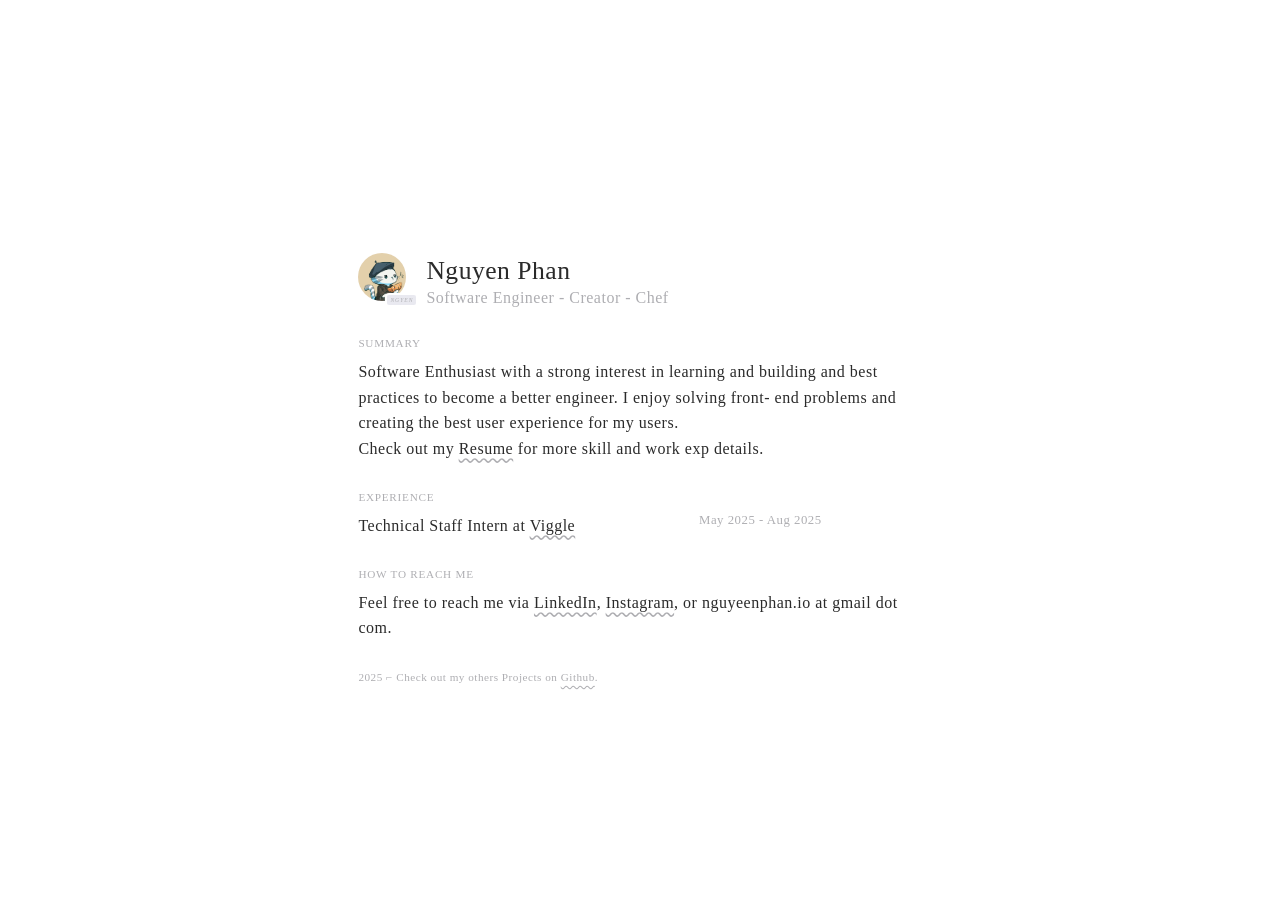
==== index.html @ 638c31f3 "update" ====
<!--
 ___  ___  ___  ________  _______           _____ ______   _______           ___                     
|\  \|\  \|\  \|\   __  \|\  ___ \         |\   _ \  _   \|\  ___ \         |\  \                    
\ \  \\\  \ \  \ \  \|\  \ \   __/|        \ \  \\\__\ \  \ \   __/|        \ \  \                   
 \ \   __  \ \  \ \   _  _\ \  \_|/__       \ \  \\|__| \  \ \  \_|/__       \ \  \                  
  \ \  \ \  \ \  \ \  \\  \\ \  \_|\ \       \ \  \    \ \  \ \  \_|\ \       \ \__\                 
   \ \__\ \__\ \__\ \__\\ _\\ \_______\       \ \__\    \ \__\ \_______\       \|__|                 
    \|__|\|__|\|__|\|__|\|__|\|_______|        \|__|     \|__|\|_______|           ___               
                                                                                  |\__\              
                                                                                  \|__|              
                                                                                                     
 ___          ________  _____ ______           ________  ________  ________  ___  __    _______      
|\  \        |\   __  \|\   _ \  _   \        |\   __  \|\   __  \|\   __  \|\  \|\  \ |\  ___ \     
\ \  \       \ \  \|\  \ \  \\\__\ \  \       \ \  \|\ /\ \  \|\  \ \  \|\  \ \  \/  /|\ \   __/|    
 \ \  \       \ \   __  \ \  \\|__| \  \       \ \   __  \ \   _  _\ \  \\\  \ \   ___  \ \  \_|/__  
  \ \  \       \ \  \ \  \ \  \    \ \  \       \ \  \|\  \ \  \\  \\ \  \\\  \ \  \\ \  \ \  \_|\ \ 
   \ \__\       \ \__\ \__\ \__\    \ \__\       \ \_______\ \__\\ _\\ \_______\ \__\\ \__\ \_______\
    \|__|        \|__|\|__|\|__|     \|__|        \|_______|\|__|\|__|\|_______|\|__| \|__|\|_______|
                                                                                                     
-->

<!DOCTYPE html>
<html lang="en">
  <head>
    <meta charset="utf-8" />
    <meta
      name="viewport"
      content="width=device-width, initial-scale=1, minimum-scale=1, maximum-scale=1, user-scalable=no"
    />
    <title>hi, i'm nguyen</title>
    <meta name="description" content="Nguyen is an software engineer." />

    <!-- CSS -->
    <link
      href="https://cdn.jsdelivr.net/npm/bootstrap@5.0.2/dist/css/bootstrap.min.css"
      rel="stylesheet"
      integrity="sha384-EVSTQN3/azprG1Anm3QDgpJLIm9Nao0Yz1ztcQTwFspd3yD65VohhpuuCOmLASjC"
      crossorigin="anonymous"
    />
    <link
      rel="stylesheet"
      href="https://cdnjs.cloudflare.com/ajax/libs/animate.css/4.1.1/animate.min.css"
    />
    <link href="./css/nguyen.css" rel="stylesheet" />
    <link href="./css/lilnoun.css" rel="stylesheet" />

    <!-- Favicon-->
    <link rel="apple-touch-icon" sizes="180x180" href="./images/profile.png" />
    <link
      rel="icon"
      type="image/png"
      sizes="32x32"
      href="./images/profile.png"
    />
    <link
      rel="icon"
      type="image/png"
      sizes="16x16"
      href="./images/profile.png"
    />
    <link rel="shortcut icon" href="./images/profile.png" />

    <!-- Rich Preview -->
    <meta property="og:title" content="hi, i'm nguyen" />

    <!-- Theme Color-->
    <meta
      name="theme-color"
      content="#FFFFFF"
      media="(prefers-color-scheme: light)"
    />
    <meta
      name="theme-color"
      content="#2b2b2b"
      media="(prefers-color-scheme: dark)"
    />
  </head>

  <body class="disable-drag">
    <!-- Navigation Bar -->
    <nav class="navbar fixed-top navbar-expand-lg">
      <div class="container-fluid"></div>
    </nav>

    <!-- Main content -->
    <div class="centered">
      <!-- Header section-->
      <div class="section">
        <div id="nft-badge-widget" class="disable-select">
          <a
            href="https://github.com/nguyeenphan"
            target="_blank"
            rel="noopener noreferrer"
          >
            <h7>Ngyen</h7>
          </a>
        </div>

        <div class="header">
          <div id="lilnoun" class="disable-select">
            <div class="eyes">
              <div class="left-eyelid"></div>
              <div class="left-eye">
                <div class="left-pupil"></div>
              </div>
              <div class="right-eyelid"></div>
              <div class="right-eye">
                <div class="right-pupil"></div>
              </div>
            </div>
          </div>

          <div class="header-text">
            <div class="header-title">
              <h1>Nguyen Phan</h1>
            </div>
            <h2>Software Engineer - Creator - Chef</h2>
          </div>
        </div>
      </div>

      <!-- About me section -->
      <div class="section">
        <h3>Summary</h3>
        <h4>
          Software Enthusiast with a strong interest in learning and building
          and best practices to become a better engineer. I enjoy solving front-
          end problems and creating the best user experience for my users.
          <br />
          Check out my
          <a
            href="https://drive.google.com/file/d/1Zae-3kZdGdI0vMkTdXrovOR_p4FRXU6M/view?usp=sharing"
            target="_blank"
            >Resume</a
          >
          for more skill and work exp details.
        </h4>
      </div>

      <!-- Experience section -->
      <div class="section">
        <h3>Experience</h3>
        <ul>
          <li>
            <h4>
              Technical Staff Intern at
              <a href="https://viggle.ai/" target="_blank">Viggle</a>
            </h4>
            <h5>May 2025 - Aug 2025</h5>
          </li>
        </ul>
      </div>

      <!-- Contact me section -->
      <div class="section">
        <h3>How to reach me</h3>
        <h4>
          Feel free to reach me via
          <a
            href="https://www.linkedin.com/in/khánh-nguyên"
            class="linkedin"
            target="_blank"
            >LinkedIn</a
          >,
          <a
            href="https://www.instagram.com/nguyeenphann/"
            class="Instagram"
            target="_blank"
            >Instagram</a
          >, or nguyeenphan.io at gmail dot com.
        </h4>
      </div>

      <!-- Footer section-->
      <div class="section footer-stuff">
        <h6>
          2025 ⌐ Check out my others Projects on
          <a
            href="https://github.com/nguyeenphan"
            class="gallery"
            target="_blank"
            >Github</a
          >.
        </h6>
      </div>
    </div>

    <!-- Scripts -->
    <script src="https://unpkg.co/gsap@3/dist/gsap.min.js"></script>
    <script src="https://cdnjs.cloudflare.com/ajax/libs/jquery/3.5.1/jquery.min.js"></script>
    <script type="text/javascript" src="./scripts/lilnoun.js"></script>
    <script type="text/javascript" src="./scripts/nguyen.js"></script>
  </body>
</html>
---- css/nguyen.css ----
/* Fonts */

@font-face {
  font-family: "ArialRoundedMTBold";
  src: url("../fonts/ArialRoundedMTBold.eot") format("embedded-opentype");
  font-weight: normal;
  font-style: normal;
}

@font-face {
  font-family: "SF Mono";
  src: url("../fonts/SFMonoBold.otf") format("opentype");
  font-weight: bold;
  font-style: normal;
}

@font-face {
  font-family: "SF Pro Rounded Bold";
  src: url("../fonts/SF-Pro-Rounded-Bold.otf") format("opentype");
}

@font-face {
  font-family: "SF Pro Rounded Semibold";
  src: url("../fonts/SF-Pro-Rounded-Semibold.otf") format("opentype");
}

@font-face {
  font-family: "SF Pro Rounded Medium";
  src: url("../fonts/SF-Pro-Rounded-Medium.otf") format("opentype");
}

@font-face {
  font-family: "SF Pro Rounded Regular";
  src: url("../fonts/SF-Pro-Rounded-Regular.otf") format("opentype");
}

/* Main stuff */

html,
body {
  margin: 0;
  padding: 0;
  display: flex;
  z-index: 0;
  width: 100%;
  height: 100vh;
  background-color: #ffffff;
  color: #2b2b2b;
  visibility: visible;
}

@media (prefers-color-scheme: dark) {
  html,
  body {
    /* background-color: #2b2b2b; */
    background-color: #000000;
    color: #ffffff;
  }
}

/* Remove scrollbars */

.container {
  -ms-overflow-style: none; /* Internet Explorer 10+ */
  scrollbar-width: none; /* Firefox */
}

.container::-webkit-scrollbar {
  display: none; /* Safari and Chrome */
}

::-webkit-scrollbar {
  width: 0; /* Remove scrollbar space */
  background: transparent; /* Optional: just make scrollbar invisible */
}

/* Disable selection / dragging */

::selection {
  background: #f1f1f1; /* WebKit/Blink Browsers */
}

::-moz-selection {
  background: #f1f1f1; /* Gecko Browsers */
}

.disable-select {
  -webkit-user-select: none;
  -moz-user-select: none;
  -ms-user-select: none;
  user-select: none;
}

.disable-drag {
  -webkit-user-drag: none;
  -khtml-user-drag: none;
  -moz-user-drag: none;
  -o-user-drag: none;
  user-drag: none;
}

#time-widget img {
  max-width: 20px !important;
}

@media (prefers-color-scheme: dark) {
  ::selection {
    background: #363636; /* WebKit/Blink Browsers */
  }

  ::-moz-selection {
    background: #363636; /* Gecko Browsers */
  }
}

/* Links */

.header-title a,
#nft-badge-widget a {
  text-decoration: none !important;
}

#nft-badge-widget h7:hover,
.header-widget h4:hover {
  color: #8000ff !important;
}

a {
  color: #2b2b2b;
  text-decoration: #aeaeb2 wavy underline;
  -webkit-text-decoration: #aeaeb2 wavy underline;
  text-underline-offset: 4px;
  transition: color 0.2s ease-out, text-decoration 0.25s ease-out;
}

a:hover {
  color: #aeaeb2;
  text-decoration: #ffffff00 wavy underline;
  -webkit-text-decoration: #ffffff00 wavy underline;
  text-underline-offset: 4px;
}

.footer-stuff a {
  color: #aeaeb2;
}

a.gallery:hover {
  color: #2b2b2b !important;
}

a.yc:hover {
  color: #f39937;
}

a.loobot {
  background-image: linear-gradient(120deg, #2b2b2b, #2b2b2b);
  background-clip: text;
  -webkit-background-clip: text;
  color: transparent;
}

a.loobot:hover {
  -webkit-background-clip: text;
  background-clip: text;
  background-image: linear-gradient(120deg, #ee4e3d, #ee4e3d, #287cf6, #287cf6);
  color: transparent;
}

a.loobot::selection {
  -webkit-background-clip: text;
  background-clip: text;
  background-image: linear-gradient(120deg, #ee4e3d, #ee4e3d, #287cf6, #287cf6);
  color: #2b2b2b;
}

a.chameleon:hover {
  color: #34c759;
}

a.linkedin:hover {
  color: #0072b1;
}

a.farcaster:hover {
  color: #7157b8;
}

a.twitter:hover {
  color: #00acee;
}

@media (prefers-color-scheme: dark) {
  a {
    color: #ffffff;
    text-decoration: #636366 wavy underline;
    -webkit-text-decoration: #636366 wavy underline;
  }

  a:hover {
    color: #48484a;
    text-decoration: #2b2b2b00 wavy underline;
    -webkit-text-decoration: #2b2b2b00 wavy underline;
    text-underline-offset: 4px;
  }

  .footer-stuff a {
    color: #636366;
  }

  a.gallery:hover {
    color: #ffffff !important;
  }

  a.loobot::selection {
    -webkit-background-clip: text;
    background-clip: text;
    background-image: linear-gradient(
      120deg,
      #ee4e3d,
      #ee4e3d,
      #287cf6,
      #287cf6
    );
    color: #ffffff;
  }

  a.nft-link:hover {
    color: #f4a23c !important;
  }

  a.yc:hover {
    color: #f4a23c;
  }

  a.loobot {
    background-image: linear-gradient(120deg, #ffffff, #ffffff);
    background-clip: text;
    -webkit-background-clip: text;
    color: transparent;
  }

  a.loobot:hover {
    -webkit-background-clip: text;
    background-clip: text;
    background-image: linear-gradient(
      120deg,
      #ee5545,
      #ee5545,
      #3086f7,
      #3086f7
    );
    color: transparent;
  }

  a.chameleon:hover {
    color: #66cd67;
  }

  a.linkedin:hover {
    color: #0072b1;
  }

  a.farcaster:hover {
    color: #7157b8;
  }

  a.twitter:hover {
    color: #00acee;
  }

  #nft-badge-widget h7:hover,
  .header-widget h4:hover,
  .header-widget h4 {
    color: #ffe881 !important;
  }
}

/* Navigation */

.container-fluid {
  padding-left: 0px;
  padding-right: 0px;
}

.navbar {
  font-family: "SF Pro Rounded Bold";
  letter-spacing: 0.5px;
  min-height: 50px;
  margin-left: 0px;
  margin-right: 0px;
  padding-top: 0px;
  padding-bottom: 0px;
  font-size: 1rem !important;
  z-index: 100;
}

.nav-item {
  padding-left: 40px !important;
  padding-right: 0px !important;
  min-height: 50px;
  vertical-align: middle !important;
}

.nav-link {
  min-height: 50px;
  color: #aeaeb2;
}

.navbar .current {
  color: #2b2b2b !important;
}

.navbar-text {
  min-height: 50px;
  color: #2b2b2b !important;
  text-decoration: none;
  padding-top: 0px;
  padding-bottom: 0px;
}

.nav-font-size {
  font-size: 1rem;
  vertical-align: bottom;
}

@media (prefers-color-scheme: dark) {
  .navbar .current {
    color: #ffffff !important;
  }

  .nav-link {
    color: #636366 !important;
  }

  .navbar-text {
    color: #ffffff !important;
  }
}

/* Placeholder widgets */

.placeholder-image {
  height: 24px;
  width: 24px;
  background-image: linear-gradient(0deg, #e5e5ea, #e5e5ea);
  background-size: 24px 24px;
  border-radius: 20px;
  animation: loading 1s infinite alternate-reverse;
  opacity: 0.75;
}

.placeholder-text {
  height: 16px;
  width: 200px;
  background-image: linear-gradient(0deg, #e5e5ea, #e5e5ea);
  background-size: 200px 16px;
  border-radius: 6px;
  animation: loading 1s infinite alternate-reverse;
  opacity: 0.75;
}

.floating-widget {
  background-color: #ffffff;
  padding-left: 15px;
  padding-right: 15px;
  padding-top: 0px;
  padding-bottom: 0px;
  border-radius: 200px;
  box-shadow: 0px 10px 50px rgba(0, 0, 0, 0.2);
  min-height: 40px;
  min-width: -webkit-fit-content;
}

#placeholder-widget {
  display: flex;
  flex-direction: row;
  align-items: center;
  align-content: center;
  flex-wrap: nowrap;
  justify-content: center;
  background-color: #ffffff;
  padding-left: 15px;
  padding-right: 15px;
  padding-top: 0px;
  padding-bottom: 0px;
  border-radius: 200px;
  box-shadow: 0px 10px 50px rgba(0, 0, 0, 0.2);
  gap: 10px;
  min-height: 40px;
  margin-left: 40px;
  margin-top: 40px;
  min-width: -webkit-fit-content;
}

@media (prefers-color-scheme: dark) {
  .placeholder-image {
    background-image: linear-gradient(0deg, #48484a, #48484a);
  }

  .placeholder-text {
    background-image: linear-gradient(0deg, #48484a, #48484a);
  }

  .floating-widget {
    background-color: #363636;
    box-shadow: 0px 10px 50px rgba(0, 0, 0, 0.2);
  }

  #placeholder-widget {
    background-color: #363636;
    box-shadow: 0px 10px 50px rgba(0, 0, 0, 0.2);
  }

  #placeholder-widget-2 {
    background-color: #363636;
    box-shadow: 0px 10px 50px rgba(0, 0, 0, 0.2);
  }
}

/* Weather widget */

#weather-widget {
  transform-origin: center bottom;
  z-index: 1;
  position: absolute;
  visibility: hidden;
  display: flex;
  flex-direction: row;
  align-content: center;
  align-items: center;
  justify-content: space-evenly;
  flex-wrap: nowrap;
  gap: 5px;
  margin-left: 40px;
  margin-top: 40px;
  max-height: 40px;
}

#time-widget {
  transform-origin: center bottom;
  z-index: 1;
  position: absolute;
  display: flex;
  flex-direction: row;
  align-content: center;
  align-items: center;
  justify-content: space-evenly;
  flex-wrap: nowrap;
  gap: 5px;
  margin-right: 40px;
  margin-top: 40px;
  font-kerning: none;
  letter-spacing: 1px;
}

#weather-conditions,
#clock-icon {
  max-height: 30px;
}

.right-align {
  display: flex;
  flex-direction: row-reverse;
  flex-wrap: nowrap;
  align-content: center;
  justify-content: flex-start;
  align-items: center;
}

/* Main Content */

.centered {
  display: flex;
  flex-direction: column;
  width: 100vw;
  height: 100vh;
  padding-top: 30px;
  padding-left: 28vw;
  padding-right: 28vw;
  justify-content: center;
  align-items: stretch;
  align-content: space-around;
  gap: 30px;
  z-index: 3;
}

/* Header stuff */

.header {
  display: flex;
  flex-direction: row;
  gap: 20px;
  align-items: center;
  text-align: center;
  vertical-align: left;
  flex-wrap: wrap;
}

.header-widget {
  background-color: #e9e9f0;
  border-radius: 200px;
  margin-top: 2px;
}

.header-widget h4 {
  margin-top: 0px;
  margin-bottom: 0px;
  padding-left: 6px;
  padding-right: 6px;
  letter-spacing: 1px;
  font-size: 0.8rem !important;
  line-height: 1.4rem !important;
  font-family: "SF Pro Rounded Medium" !important;
  color: #aeaeb2 !important;
}

.header-title {
  display: flex;
  flex-direction: row;
  gap: 10px;
  align-items: center;
  text-align: center;
  vertical-align: left;
}

.header-text {
  display: flex;
  flex-direction: column;
  align-items: flex-start;
  text-align: center;
  vertical-align: left;
  justify-content: center;
  margin-top: 10px;
  gap: 2px;
}

#nft-badge-widget {
  position: absolute;
  background-color: #e9e9f0;
  border-radius: 4px;
  margin-top: 47px;
  margin-left: 27px;
  padding-left: 3px;
  padding-right: 3px;
  z-index: 8;
  line-height: 10px;
  border-style: solid;
  border-width: 2px;
  border-color: #ffffff;
}

@media (prefers-color-scheme: dark) {
  .header-widget {
    background-color: #363636;
    box-shadow: 0px 10px 50px rgba(0, 0, 0, 0.2);
  }

  .header-widget h4 {
    /* color: #636366 !important; */
    color: #84ffc2 !important;
  }

  #nft-badge-widget {
    background-color: #363636;
    border-color: #2b2b2b;
  }
}

/* Lists */

ul {
  margin-top: 0px;
  margin-bottom: 0px;
  margin-right: 100px;
  padding-left: 0px;
}

li {
  display: flex;
  justify-content: space-between;
  margin-bottom: 0px;
}

/* Footer */

.footer {
  position: fixed;
  left: 0;
  bottom: 0;
  width: 100%;
  z-index: 50;
  min-height: 66px;
}

.footer-text {
  margin-left: 40px;
  margin-right: 40px;
  margin-bottom: 40px;
}

/* Text */

h1 {
  color: #2b2b2b !important;
  font-size: 1.6rem;
  letter-spacing: 0.5px;
  font-family: "SF Pro Rounded Semibold";
  margin-top: 0px;
  margin-bottom: 0px;
}

.header h1 {
  text-align: left !important;
}

h2 {
  color: #aeaeb2 !important;
  font-size: 1rem;
  letter-spacing: 0.5px;
  font-family: "SF Pro Rounded Regular";
  margin-bottom: 0rem;
}

h3 {
  color: #aeaeb2 !important;
  font-size: 0.7rem;
  letter-spacing: 0.75px;
  font-family: "SF Pro Rounded Bold";
  text-transform: uppercase;
}

h4 {
  color: #2b2b2b !important;
  font-size: 1rem;
  letter-spacing: 0.5px;
  font-family: "SF Pro Rounded Regular";
  line-height: 1.6rem !important;
  margin-bottom: 0rem;
}

li h4,
li h5 {
  margin-bottom: 0rem;
}

h5 {
  color: #aeaeb2 !important;
  font-size: 0.8rem;
  letter-spacing: 0.5px;
  text-align: left;
  font-family: "SF Pro Rounded Regular";
  margin-bottom: 0rem;
}

h6 {
  color: #aeaeb2 !important;
  font-size: 0.7rem;
  letter-spacing: 0.5px;
  font-family: "SF Pro Rounded Regular";
  margin-bottom: 0rem;
}

h7 {
  color: #aeaeb2;
  font-size: 0.35rem;
  letter-spacing: 1px;
  font-family: "SF Pro Rounded Bold";
  text-transform: uppercase;
  font-style: italic;
  vertical-align: top;
}

@media (prefers-color-scheme: dark) {
  h1 {
    color: #ffffff !important;
  }

  h2 {
    color: #8b8b96 !important;
  }

  h3 {
    color: #636366 !important;
  }

  h4 {
    color: #ffffff !important;
  }

  h5 {
    color: #636366 !important;
  }

  h6 {
    color: #636366 !important;
  }

  h7 {
    color: #636366;
  }
}

/* Projects */

.projects {
  display: flex;
  flex-direction: row;
  flex-wrap: nowrap;
  align-content: center;
  justify-content: flex-start;
  align-items: center;
  gap: 10px;
}

.projects img {
  object-fit: contain;
  width: 80px;
  height: 60px;
  background-color: #f1f1f1;
  border-radius: 10px;
  /* box-shadow: 0px 10px 50px rgba(0, 0, 0, 0.1); */
}
/* Animations */

.hide-at-start {
  opacity: 0;
}

@keyframes loading {
  from {
    opacity: 0.75;
  }
  to {
    opacity: 0.35;
  }
}

.animate__animated.animate__fadeOutDown {
  --animate-duration: 0.2s;
}

.animate__animated.animate__fadeInUp {
  --animate-duration: 0.4s;
}

.animate__animated.animate__hinge {
  --animate-duration: 0.8s;
}

/* Mobile */

@media screen and (max-width: 1200px) {
  .centered {
    padding-top: 20px;
    padding-left: 20px;
    padding-right: 20px;
    gap: 30px;
    justify-content: flex-start !important;
  }

  .navbar,
  .container-fluid,
  #weather-widget {
    visibility: hidden !important;
  }

  h4 {
    font-size: 0.95rem;
    letter-spacing: 0.5px;
    line-height: 1.7rem !important;
  }

  h5 {
    flex-shrink: 0;
  }

  ul {
    margin-right: 0px;
  }

  .floating-widget {
    background-color: #ffffff;
    padding-left: 7px;
    padding-right: 7px;
    min-height: 30px;
    min-width: -webkit-fit-content;
  }

  li {
    display: flex;
    justify-content: space-between;
    margin-bottom: 0px;
    flex-direction: row;
    align-content: center;
    align-items: baseline;
  }

  #placeholder-widget {
    padding-left: 10px;
    padding-right: 10px;
    padding-top: 0px;
    padding-bottom: 0px;
    border-radius: 200px;
    box-shadow: 0px 10px 50px rgba(0, 0, 0, 0.2);
    min-height: 30px;
    margin-left: 20px;
    margin-top: 30px;
    min-width: -webkit-fit-content;
    gap: 5px;
  }

  .placeholder-image {
    height: 16px;
    width: 16px;
    background-image: linear-gradient(0deg, #e5e5ea, #e5e5ea);
    background-size: 16px 16px;
    border-radius: 20px;
    animation: loading 1s infinite alternate-reverse;
    opacity: 0.75;
  }

  .placeholder-text {
    height: 14px;
    width: 30px;
    background-image: linear-gradient(0deg, #e5e5ea, #e5e5ea);
    background-size: 30px 14px;
    border-radius: 8px;
    animation: loading 1s infinite alternate-reverse;
    opacity: 0.75;
  }

  #weather-widget {
    margin-left: 20px;
    margin-top: 30px;
  }

  #time-widget {
    margin-right: 20px;
    margin-top: 30px;
  }

  #weather-widget img,
  #time-widget img {
    max-width: 16px !important;
  }

  .navbar {
    font-family: "SF Pro Rounded Bold";
    letter-spacing: 0.5px;
    font-size: 0.75rem !important;
  }
}

@media screen and (max-width: 360px) {
  .centered {
    padding-top: 20px;
    padding-left: 20px;
    padding-right: 20px;
    gap: 30px;
  }

  h4 {
    font-size: 0.8rem;
    letter-spacing: 0.5px;
    line-height: 1.55rem !important;
  }
}
---- css/lilnoun.css ----
#lilnoun {
  background-size: 48px;
  width: 48px;
  height: 48px;
  position: relative;
  border-radius: 50px;
  /* fallback: use profile.png to avoid 404 */
  background-image: url("../images/profile.png");
}

/* .eyes {
    position: relative;
    top: 22px;
    left: 13.5px;
    display: flex;
    clip-path: inset(0px 0px 0px 0px);
  }

  .eyes .left-eyelid {
    z-index: 3;
    bottom: 9.5px;
    width: 9px;
    height: 9.5px;
    display: block;
    background: #FFF671;
    position: relative;
    animation: Blink ease-in-out infinite;
    animation-duration: 10s;
    animation-delay: 2s;
  }

  .eyes .left-eye {
    position: absolute;
    width: 9px;
    height: 9.5px;
    display: block;
    background: #FFFFFF;
    margin: 0 0px;
    z-index: 1;
    clip-path: inset(0px 0px 0px 0px);
  }

  .left-eye .left-pupil {
    position: relative;
    width: 5px;
    height: 10px;
    display: block;
    background: #2b2b2b;
    margin: 0 2px;
    z-index: 2;
  }

.eyes .right-eyelid {
    z-index: 3;
    bottom: 9.5px;
    width: 9px;
    left: 4.5px;
    height: 9.5px;
    display: block;
    background: #FFF671;
    position: relative;
    animation: Blink ease-in-out infinite;
    animation-duration: 10s;
    animation-delay: 2s;
  }


  .eyes .right-eye {
    position: absolute;
    width: 9px;
    height: 9.5px;
    margin: 0 0px;
    left: 13.5px;
    display: block;
    background: #FFFFFF;
    z-index: 1;
    clip-path: inset(0px 0px 0px 0px);
  }

  .right-pupil {
    position: relative;
    width: 5px;
    height: 10px;
    display: block;
    background: #2b2b2b;
    margin: 0 2px;
    z-index: 2;
  } */

@keyframes Blink {
  0% {
    bottom: 16px;
  }
  2.5% {
    bottom: 0px;
  }
  5% {
    bottom: 16px;
  }
  100% {
    bottom: 16px;
  }
}

@media screen and (max-width: 1200px) {
  #lilnoun {
    background-size: 48px;
    margin-top: 0px;
    width: 48px;
    height: 48px;
  }

  .eyes {
    top: 22px;
    left: 13.5px;
  }

  .eyes .left-eyelid {
    bottom: 9.5px;
    width: 9px;
    height: 9.5px;
  }

  .eyes .left-eye {
    width: 9px;
    height: 9.5px;
  }

  .left-eye .left-pupil {
    width: 5px;
    height: 9.5px;
  }

  .eyes .right-eyelid {
    bottom: 9.5px;
    width: 9px;
    left: 4.5px;
    height: 9.5px;
  }

  .eyes .right-eye {
    width: 9px;
    height: 9.5px;
    margin: 0 0px;
    left: 13.5px;
  }

  .right-pupil {
    width: 5px;
    height: 9.5px;
  }

  @keyframes Blink {
    0% {
      bottom: 9px;
    }
    2.5% {
      bottom: 0px;
    }
    5% {
      bottom: 9px;
    }
    100% {
      bottom: 9px;
    }
  }
}
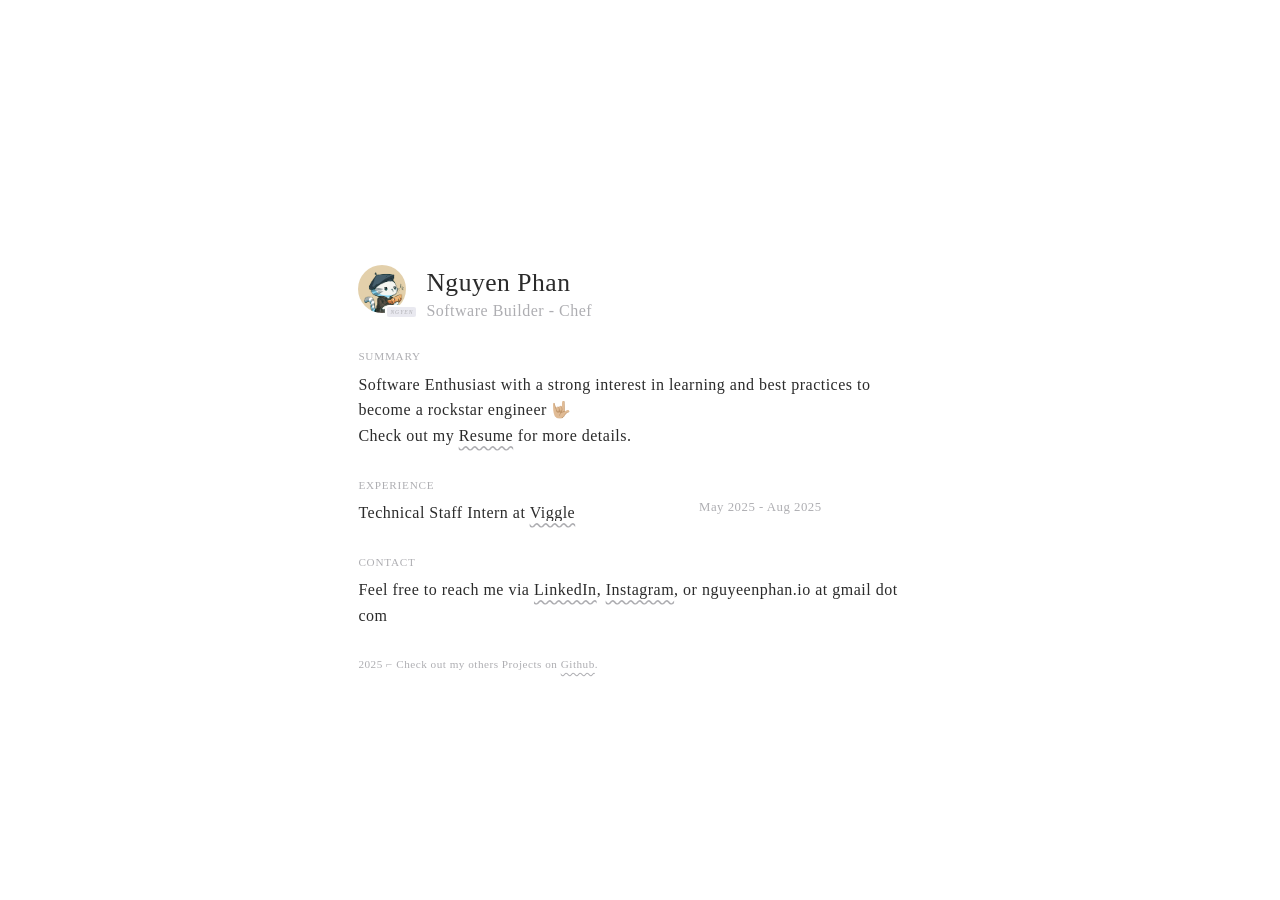
==== commit 0a7fc89d: "update" ====
--- a/index.html
+++ b/index.html
@@ -114,7 +114,7 @@
             <div class="header-title">
               <h1>Nguyen Phan</h1>
             </div>
-            <h2>Software Engineer - Creator - Chef</h2>
+            <h2>Software Builder - Chef</h2>
           </div>
         </div>
       </div>
@@ -123,17 +123,17 @@
       <div class="section">
         <h3>Summary</h3>
         <h4>
-          Software Enthusiast with a strong interest in learning and building
-          and best practices to become a better engineer. I enjoy solving front-
-          end problems and creating the best user experience for my users.
+          Software Enthusiast with a strong interest in learning
+          and best practices to become a rockstar engineer 🤟🏼
           <br />
           Check out my
           <a
             href="https://drive.google.com/file/d/1Zae-3kZdGdI0vMkTdXrovOR_p4FRXU6M/view?usp=sharing"
             target="_blank"
+            class="yc"
             >Resume</a
           >
-          for more skill and work exp details.
+          for more details.
         </h4>
       </div>
 
@@ -144,7 +144,7 @@
           <li>
             <h4>
               Technical Staff Intern at
-              <a href="https://viggle.ai/" target="_blank">Viggle</a>
+              <a href="https://viggle.ai/" class="loobot" target="_blank">Viggle</a>
             </h4>
             <h5>May 2025 - Aug 2025</h5>
           </li>
@@ -153,7 +153,7 @@
 
       <!-- Contact me section -->
       <div class="section">
-        <h3>How to reach me</h3>
+        <h3>Contact</h3>
         <h4>
           Feel free to reach me via
           <a
@@ -164,10 +164,10 @@
           >,
           <a
             href="https://www.instagram.com/nguyeenphann/"
-            class="Instagram"
+            class="instagram"
             target="_blank"
             >Instagram</a
-          >, or nguyeenphan.io at gmail dot com.
+          >, or nguyeenphan.io at gmail dot com
         </h4>
       </div>
 
--- a/css/nguyen.css
+++ b/css/nguyen.css
@@ -181,8 +181,8 @@
   color: #0072b1;
 }
 
-a.farcaster:hover {
-  color: #7157b8;
+a.instagram:hover {
+  color: #c43379;
 }
 
 a.twitter:hover {
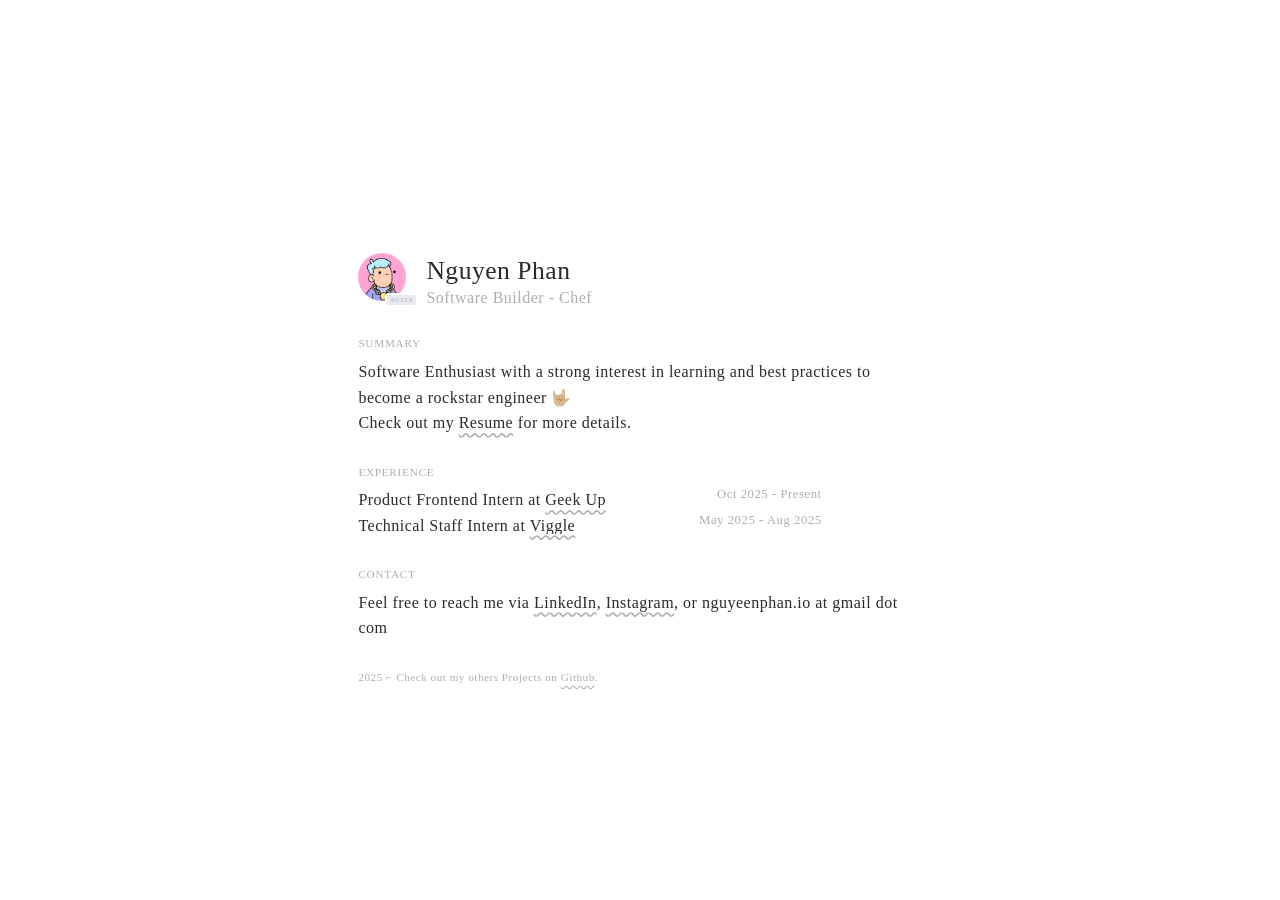
==== commit ffdfd2ba: "update experience" ====
--- a/index.html
+++ b/index.html
@@ -143,6 +143,13 @@
         <ul>
           <li>
             <h4>
+              Product Frontend Intern at
+              <a href="https://geekup.vn/" class="loobot" target="_blank">Geek Up</a>
+            </h4>
+            <h5>Oct 2025 - Present</h5>
+          </li>
+          <li>
+            <h4>
               Technical Staff Intern at
               <a href="https://viggle.ai/" class="loobot" target="_blank">Viggle</a>
             </h4>
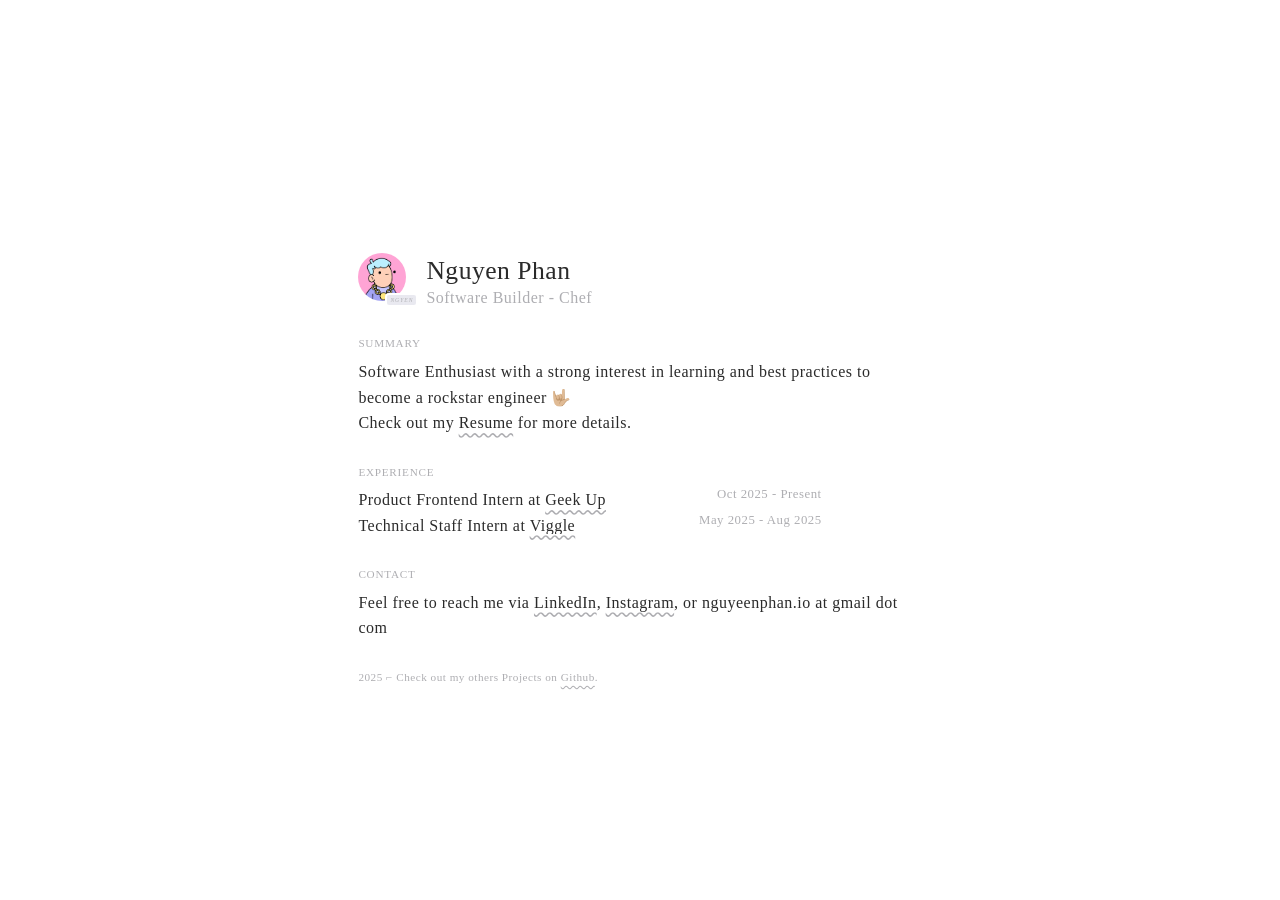
==== commit cb8ecbc0: "change color" ====
--- a/index.html
+++ b/index.html
@@ -144,7 +144,7 @@
           <li>
             <h4>
               Product Frontend Intern at
-              <a href="https://geekup.vn/" class="loobot" target="_blank">Geek Up</a>
+              <a href="https://geekup.vn/" class="geekup" target="_blank">Geek Up</a>
             </h4>
             <h5>Oct 2025 - Present</h5>
           </li>
--- a/css/nguyen.css
+++ b/css/nguyen.css
@@ -163,6 +163,13 @@
   -webkit-background-clip: text;
   background-clip: text;
   background-image: linear-gradient(120deg, #ee4e3d, #ee4e3d, #287cf6, #287cf6);
+  color: transparent;
+}
+
+a.geekup:hover {
+  -webkit-background-clip: text;
+  background-clip: text;
+  background-image: linear-gradient(120deg, #2f926e, #36815b, #eadf09, #d1bd41);
   color: transparent;
 }
 
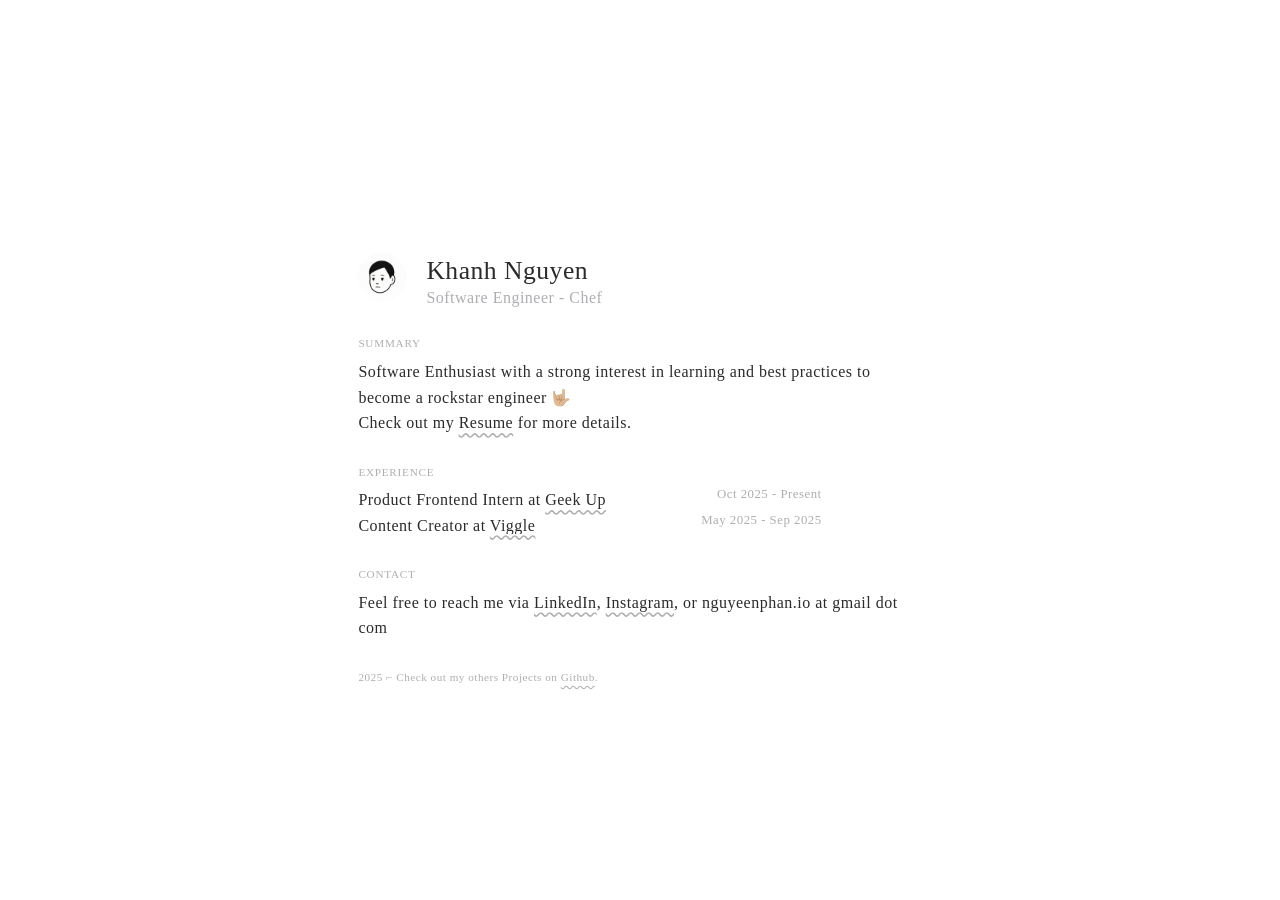
==== commit 2c10260f: "update ui" ====
--- a/index.html
+++ b/index.html
@@ -45,20 +45,20 @@
     <link href="./css/lilnoun.css" rel="stylesheet" />
 
     <!-- Favicon-->
-    <link rel="apple-touch-icon" sizes="180x180" href="./images/profile.png" />
+    <link rel="apple-touch-icon" sizes="180x180" href="./images/me.png" />
     <link
       rel="icon"
       type="image/png"
       sizes="32x32"
-      href="./images/profile.png"
+      href="./images/me.png"
     />
     <link
       rel="icon"
       type="image/png"
       sizes="16x16"
-      href="./images/profile.png"
-    />
-    <link rel="shortcut icon" href="./images/profile.png" />
+      href="./images/me.png"
+    />
+    <link rel="shortcut icon" href="./images/me.png" />
 
     <!-- Rich Preview -->
     <meta property="og:title" content="hi, i'm nguyen" />
@@ -86,7 +86,7 @@
     <div class="centered">
       <!-- Header section-->
       <div class="section">
-        <div id="nft-badge-widget" class="disable-select">
+        <!-- <div id="nft-badge-widget" class="disable-select">
           <a
             href="https://github.com/nguyeenphan"
             target="_blank"
@@ -94,7 +94,7 @@
           >
             <h7>Ngyen</h7>
           </a>
-        </div>
+        </div> -->
 
         <div class="header">
           <div id="lilnoun" class="disable-select">
@@ -112,9 +112,9 @@
 
           <div class="header-text">
             <div class="header-title">
-              <h1>Nguyen Phan</h1>
+              <h1>Khanh Nguyen</h1>
             </div>
-            <h2>Software Builder - Chef</h2>
+            <h2>Software Engineer - Chef</h2>
           </div>
         </div>
       </div>
@@ -150,10 +150,10 @@
           </li>
           <li>
             <h4>
-              Technical Staff Intern at
+              Content Creator at
               <a href="https://viggle.ai/" class="loobot" target="_blank">Viggle</a>
             </h4>
-            <h5>May 2025 - Aug 2025</h5>
+            <h5>May 2025 - Sep 2025</h5>
           </li>
         </ul>
       </div>
--- a/css/lilnoun.css
+++ b/css/lilnoun.css
@@ -4,8 +4,8 @@
   height: 48px;
   position: relative;
   border-radius: 50px;
-  /* fallback: use profile.png to avoid 404 */
-  background-image: url("../images/profile.png");
+  /* fallback: use me.png to avoid 404 */
+  background-image: url("../images/me.png");
 }
 
 /* .eyes {
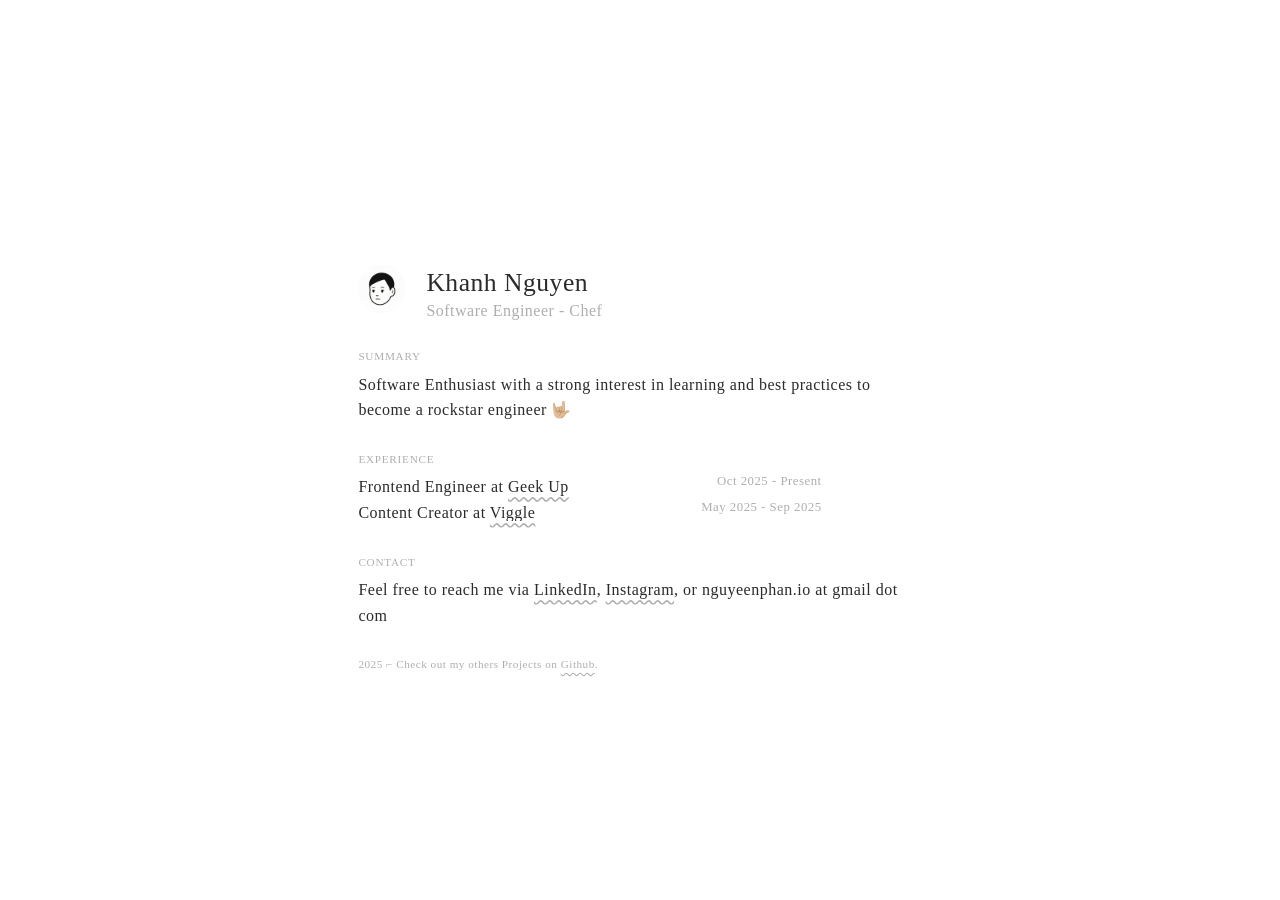
==== commit 12d31215: "feat: update status job" ====
--- a/index.html
+++ b/index.html
@@ -126,14 +126,14 @@
           Software Enthusiast with a strong interest in learning
           and best practices to become a rockstar engineer 🤟🏼
           <br />
-          Check out my
+          <!-- Check out my
           <a
             href="https://drive.google.com/file/d/1Zae-3kZdGdI0vMkTdXrovOR_p4FRXU6M/view?usp=sharing"
             target="_blank"
             class="yc"
             >Resume</a
           >
-          for more details.
+          for more details. -->
         </h4>
       </div>
 
@@ -143,7 +143,7 @@
         <ul>
           <li>
             <h4>
-              Product Frontend Intern at
+              Frontend Engineer at
               <a href="https://geekup.vn/" class="geekup" target="_blank">Geek Up</a>
             </h4>
             <h5>Oct 2025 - Present</h5>
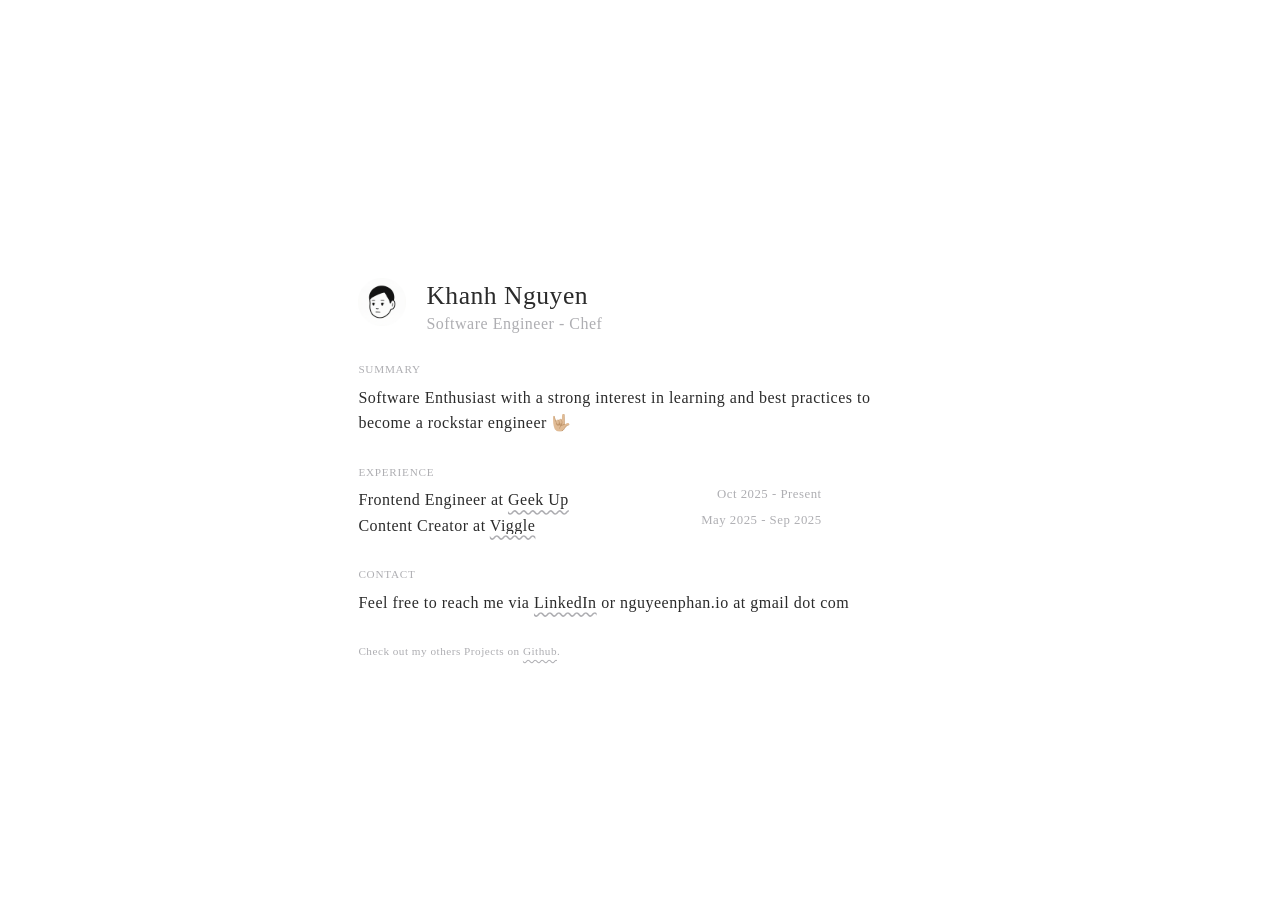
==== commit 1e811dd6: "chore: trim contact and footer text Co-Authored-By: Claude Opus 5.5 <noreply@anthropic.com>" ====
--- a/index.html
+++ b/index.html
@@ -168,20 +168,15 @@
             class="linkedin"
             target="_blank"
             >LinkedIn</a
-          >,
-          <a
-            href="https://www.instagram.com/nguyeenphann/"
-            class="instagram"
-            target="_blank"
-            >Instagram</a
-          >, or nguyeenphan.io at gmail dot com
+          >
+          or nguyeenphan.io at gmail dot com
         </h4>
       </div>
 
       <!-- Footer section-->
       <div class="section footer-stuff">
         <h6>
-          2025 ⌐ Check out my others Projects on
+          Check out my others Projects on
           <a
             href="https://github.com/nguyeenphan"
             class="gallery"
